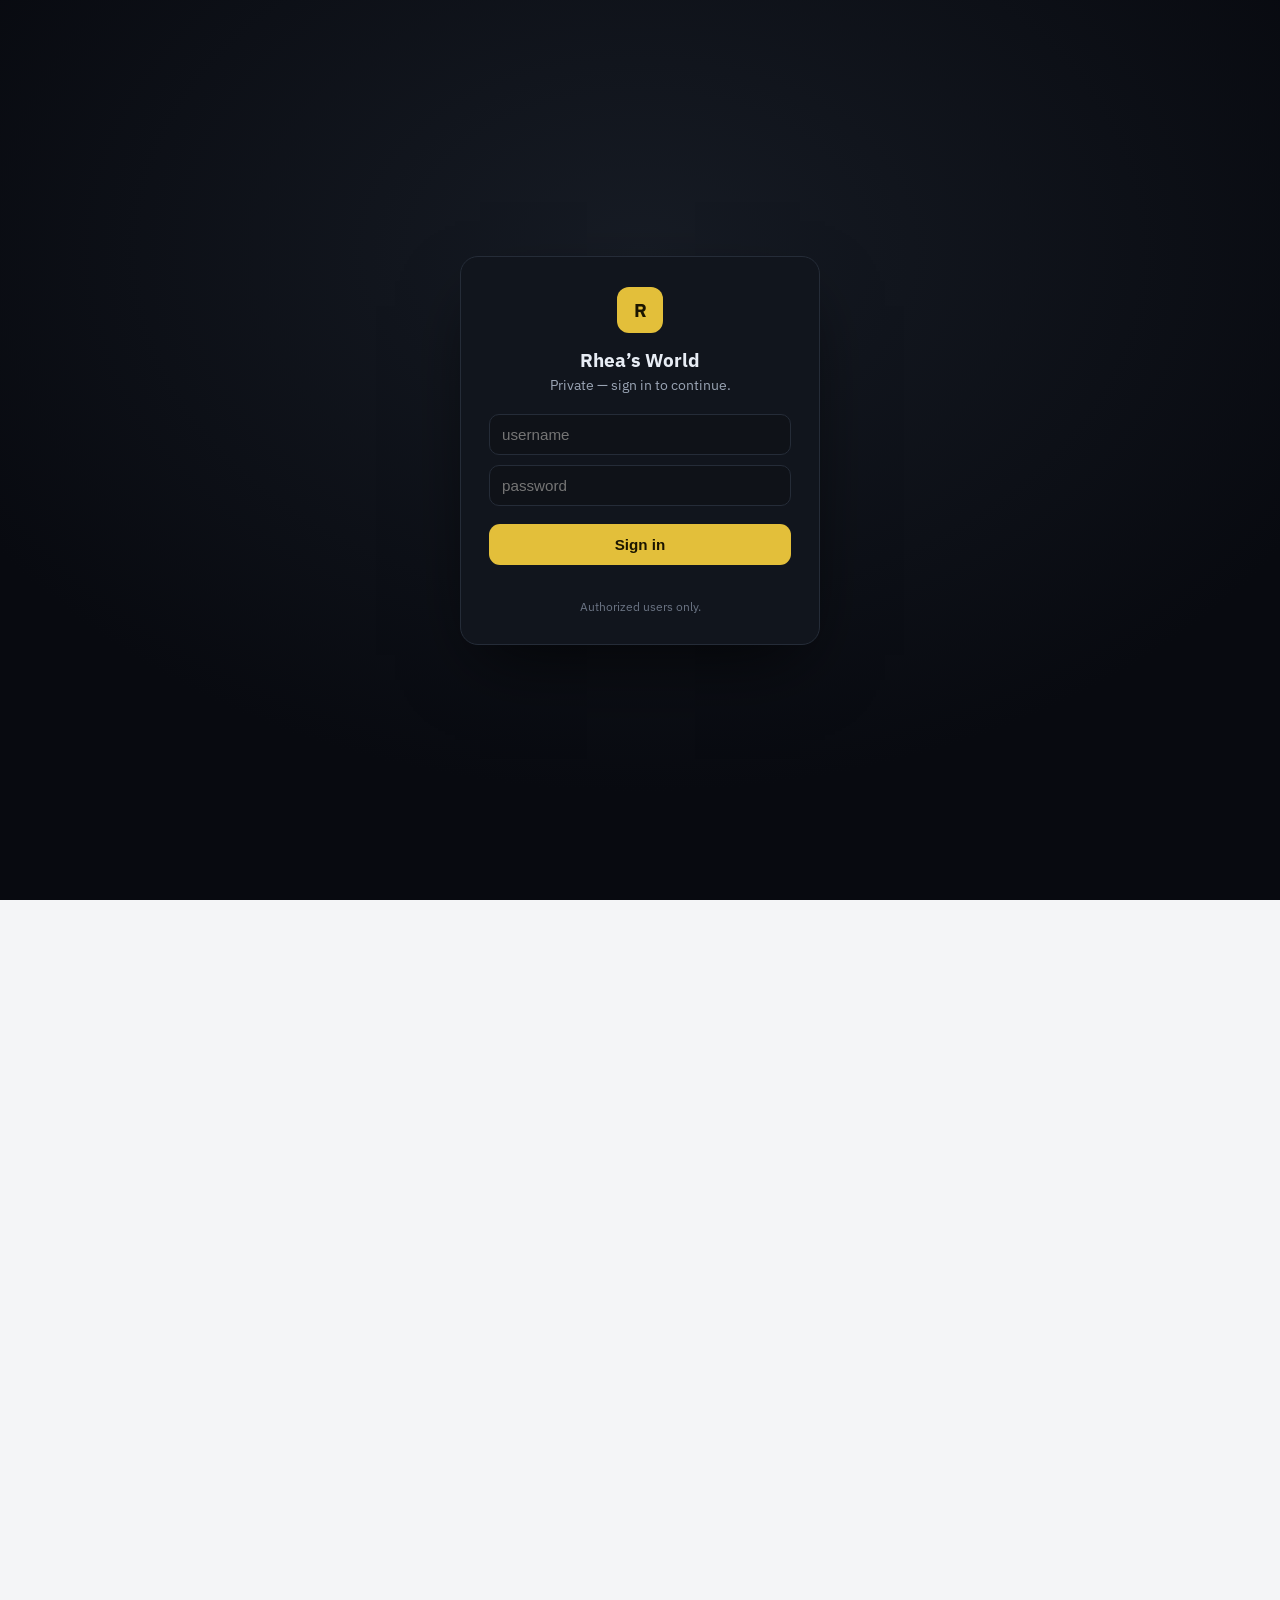
==== index.html @ 1cd9e459 "Make bio illustration cuter + lively Redraw the girl chibi/round-faced (bun + bow, big eyes, blush, " ====
<!DOCTYPE html>
<html lang="en">
<head>
<meta charset="UTF-8" />
<meta name="viewport" content="width=device-width, initial-scale=1.0" />
<title>Rhea's World — she plays with Power BI</title>
<meta name="description" content="Rhea — Senior Power BI developer. Live dashboards, DAX, data modeling, a project lab, a 17-chapter handbook, and an AI mock interviewer." />
<meta property="og:type" content="website" />
<meta property="og:title" content="Rhea's World — she plays with Power BI" />
<meta property="og:description" content="Living dashboards, DAX, a project lab, handbook, and an AI mock interviewer." />
<meta name="twitter:card" content="summary_large_image" />
<link rel="icon" href="data:image/svg+xml,%3Csvg xmlns='http://www.w3.org/2000/svg' viewBox='0 0 32 32'%3E%3Crect width='32' height='32' rx='7' fill='%23c8a200'/%3E%3Ctext x='16' y='22' font-family='monospace' font-size='18' font-weight='700' text-anchor='middle' fill='%231b1500'%3ER%3C/text%3E%3C/svg%3E" />
<script src="auth.js"></script>
<link rel="preconnect" href="https://fonts.googleapis.com" />
<link rel="preconnect" href="https://fonts.gstatic.com" crossorigin />
<link href="https://fonts.googleapis.com/css2?family=IBM+Plex+Sans:wght@400;500;600;700&family=IBM+Plex+Mono:wght@400;500;600&display=swap" rel="stylesheet" />
<link rel="stylesheet" href="site.css" />
<style>
  /* index-only: map the legacy hero/chart accents onto the shared palette */
  :root{--gold:var(--accent);--cyan:var(--accent-2);--pink:#c0457b}
  [data-theme="dark"]{--pink:#ff5ca8}

  .wrap{max-width:var(--maxw);margin:0 auto;padding:0 22px}

  /* ===== dark hero band (stays dark in both themes — it's the landing flourish) ===== */
  .hero-band{position:relative;overflow:hidden;background:linear-gradient(165deg,#0c0c18,#06060c);color:#eef0ff;border-bottom:1px solid var(--line)}
  .hero-band::before{content:"";position:absolute;inset:-20%;z-index:0;pointer-events:none;
    background:
      radial-gradient(40% 40% at 18% 22%, rgba(124,92,255,.34), transparent 60%),
      radial-gradient(38% 38% at 82% 18%, rgba(34,224,214,.26), transparent 60%),
      radial-gradient(45% 45% at 70% 82%, rgba(242,193,78,.20), transparent 62%);
    filter:blur(8px);animation:drift 22s ease-in-out infinite alternate}
  @keyframes drift{0%{transform:translate3d(0,0,0) scale(1)}50%{transform:translate3d(2%,-2%,0) scale(1.08)}100%{transform:translate3d(-2%,2%,0) scale(1.04)}}
  .hero{position:relative;z-index:1;max-width:var(--maxw);margin:0 auto;padding:60px 22px 52px;display:grid;grid-template-columns:1.02fr .98fr;gap:30px;align-items:center}
  @media(max-width:900px){.hero{grid-template-columns:1fr;padding-top:40px}}

  .chip{display:inline-flex;align-items:center;gap:9px;font-family:var(--mono);font-size:.72rem;letter-spacing:.12em;text-transform:uppercase;color:#f2c14e;padding:7px 14px;border:1px solid rgba(255,255,255,.14);border-radius:99px;background:rgba(255,255,255,.04);margin-bottom:20px}
  .chip .live{width:7px;height:7px;border-radius:50%;background:#f2c14e;box-shadow:0 0 10px #f2c14e;animation:pulse 1.8s infinite}
  @keyframes pulse{50%{opacity:.4}}
  h1{font-weight:700;font-size:clamp(2.3rem,6.8vw,4.6rem);line-height:1.04;letter-spacing:-.02em;margin-bottom:18px}
  .holo{background:linear-gradient(100deg,#f2c14e,#22e0d6 45%,#7c5cff 75%,#ff5ca8);-webkit-background-clip:text;background-clip:text;color:transparent;background-size:200% auto;animation:holo 6s linear infinite}
  @keyframes holo{to{background-position:200% center}}
  .lede{max-width:520px;color:#9a9bc4;font-size:1.06rem;line-height:1.7}
  .lede b{color:#eef0ff;font-weight:600}
  .cta-row{display:flex;gap:14px;margin-top:26px;flex-wrap:wrap}
  .stat-mini{display:flex;gap:26px;margin-top:30px}
  .stat-mini b{display:block;font-size:1.5rem;font-weight:700;background:linear-gradient(90deg,#f2c14e,#22e0d6);-webkit-background-clip:text;background-clip:text;color:transparent}
  .stat-mini span{font-family:var(--mono);font-size:.64rem;text-transform:uppercase;letter-spacing:.09em;color:#9a9bc4}

  .hero-art{position:relative;justify-self:center;width:100%;max-width:440px}
  .hero-art svg{width:100%;height:auto;display:block;filter:drop-shadow(0 30px 60px rgba(124,92,255,.32))}
  @media(max-width:900px){.hero-art{max-width:360px;margin-top:10px;order:-1}}
  .floaty{animation:floaty 6s ease-in-out infinite}
  @keyframes floaty{50%{transform:translateY(-10px)}}
  .orbit{transform-box:fill-box;transform-origin:center;animation:spin 26s linear infinite}
  .tool{transform-box:fill-box;transform-origin:center;animation:spin 26s linear infinite reverse}
  @keyframes spin{to{transform:rotate(360deg)}}
  .ring-dash{transform-box:fill-box;transform-origin:center;animation:spin 40s linear infinite}
  .twinkle{animation:tw 2.4s ease-in-out infinite}.twinkle.d{animation-delay:1.2s}
  @keyframes tw{0%,100%{opacity:.35}50%{opacity:1}}
  .barpulse rect{transform-box:fill-box;transform-origin:center bottom;animation:barp 2.2s ease-in-out infinite}
  .barpulse rect:nth-child(2){animation-delay:.25s}.barpulse rect:nth-child(3){animation-delay:.5s}
  @keyframes barp{50%{transform:scaleY(.55)}}
  .corespin{transform-box:fill-box;transform-origin:center;animation:spin 18s linear infinite}
  .corepulse{transform-box:fill-box;transform-origin:center;animation:corep 3.4s ease-in-out infinite}
  @keyframes corep{50%{opacity:.5;transform:scale(1.06)}}

  .marquee{border-top:1px solid var(--line);border-bottom:1px solid var(--line);padding:14px 0;overflow:hidden;white-space:nowrap;background:var(--panel)}
  .marquee div{display:inline-block;animation:scroll 26s linear infinite;font-weight:600;font-size:1.05rem;color:var(--muted)}
  .marquee span{margin:0 24px}.marquee b{color:var(--accent)}.marquee i{color:var(--accent-2);font-style:normal}
  @keyframes scroll{to{transform:translateX(-50%)}}

  section{padding:72px 0}
  .sec-head{display:flex;align-items:baseline;gap:16px;margin-bottom:38px}
  .sec-num{font-family:var(--mono);font-size:.8rem;color:var(--accent-2)}
  .sec-title{font-weight:700;font-size:clamp(1.6rem,4.2vw,2.6rem);letter-spacing:-.02em}
  .sec-title em{font-style:normal;background:linear-gradient(90deg,var(--accent),var(--violet));-webkit-background-clip:text;background-clip:text;color:transparent}
  .reveal{opacity:0;transform:translateY(34px);transition:opacity .7s,transform .7s}
  .reveal.in{opacity:1;transform:none}

  .dash{display:grid;grid-template-columns:repeat(12,1fr);gap:18px}
  .card{background:var(--panel);border:1px solid var(--line);border-radius:16px;padding:22px;box-shadow:var(--shadow);transition:transform .3s,border-color .3s}
  .card:hover{transform:translateY(-5px);border-color:var(--accent-2)}
  .c-7{grid-column:span 7}.c-5{grid-column:span 5}.c-4{grid-column:span 4}.c-12{grid-column:span 12}
  @media(max-width:760px){.dash>*{grid-column:1/-1!important}}
  .card h3{font-weight:600;font-size:1.05rem;margin-bottom:4px}
  .card .sub{font-family:var(--mono);font-size:.68rem;color:var(--muted);text-transform:uppercase;letter-spacing:.1em;margin-bottom:18px}
  .kpi{font-weight:700;font-size:2.6rem;line-height:1}
  .kpi small{font-size:.92rem;font-family:var(--mono);margin-left:8px}
  .up{color:var(--green)}.down{color:var(--red)}
  .bars{display:flex;align-items:flex-end;gap:14px;height:180px}
  .bars .b{flex:1;border-radius:7px 7px 0 0;height:0;transition:height 1.1s cubic-bezier(.2,.8,.2,1);position:relative}
  .in .bars .b{height:var(--h)}
  .bars .b span{position:absolute;top:-22px;left:0;right:0;text-align:center;font-family:var(--mono);font-size:.68rem;color:var(--muted)}
  .bars .b em{position:absolute;bottom:-24px;left:0;right:0;text-align:center;font-family:var(--mono);font-size:.62rem;color:var(--muted);font-style:normal}
  @property --p{syntax:'<number>';inherits:false;initial-value:0}
  .donut-wrap{display:flex;align-items:center;gap:24px}
  .donut{--p:0;width:150px;height:150px;border-radius:50%;flex-shrink:0;background:conic-gradient(var(--accent) calc(var(--p)*1%),var(--violet) 0 calc((var(--p)+24)*1%),var(--accent-2) 0);-webkit-mask:radial-gradient(transparent 52%,#000 53%);mask:radial-gradient(transparent 52%,#000 53%);transition:--p 1.3s cubic-bezier(.2,.8,.2,1)}
  .in .donut{--p:48}
  .legend{font-family:var(--mono);font-size:.78rem;line-height:2.1}
  .legend i{display:inline-block;width:10px;height:10px;border-radius:3px;margin-right:8px}
  .line-chart{width:100%;height:200px}
  .line-chart .area{fill:url(#g1);opacity:0;transition:opacity 1s .6s}
  .in .line-chart .area{opacity:.4}
  .line-chart .stroke{fill:none;stroke:url(#gs);stroke-width:3;stroke-linecap:round;stroke-dasharray:1200;stroke-dashoffset:1200;transition:stroke-dashoffset 1.6s cubic-bezier(.4,0,.2,1)}
  .in .line-chart .stroke{stroke-dashoffset:0}
  .line-chart circle{opacity:0;transition:opacity .4s}.in .line-chart circle{opacity:1;transition-delay:1.4s}
  .steps{display:grid;grid-template-columns:repeat(3,1fr);gap:20px}
  @media(max-width:760px){.steps{grid-template-columns:1fr}}
  .step{padding:24px;border-radius:16px;border:1px solid var(--line);background:var(--panel);box-shadow:var(--shadow);transition:transform .3s,border-color .3s}
  .step:hover{transform:translateY(-5px);border-color:var(--violet)}
  .step .n{font-family:var(--mono);font-weight:600;font-size:1.8rem;background:linear-gradient(90deg,var(--accent-2),var(--violet));-webkit-background-clip:text;background-clip:text;color:transparent;margin-bottom:10px}
  .step h4{font-weight:600;font-size:1.1rem;margin-bottom:8px}
  .step p{color:var(--muted);font-size:.94rem}
  .ideas{display:grid;grid-template-columns:repeat(2,1fr);gap:18px}
  @media(max-width:760px){.ideas{grid-template-columns:1fr}}
  .idea{display:flex;gap:18px;padding:20px;border-radius:14px;border:1px solid var(--line);background:var(--panel);box-shadow:var(--shadow);transition:transform .3s,border-color .3s}
  .idea:hover{transform:translateX(5px);border-color:var(--accent)}
  a.idea{text-decoration:none;color:inherit;cursor:pointer}
  a.idea h4::after{content:" \2197";color:var(--accent-2);font-weight:700}
  .idea .ic{font-size:1.5rem;flex-shrink:0;width:48px;height:48px;border-radius:12px;display:grid;place-items:center;background:var(--bg);border:1px solid var(--line)}
  .idea h4{font-weight:600;font-size:1.04rem;margin-bottom:6px}
  .idea p{color:var(--muted);font-size:.9rem;line-height:1.55}

  /* bio / about */
  .bio{background:var(--panel);border:1px solid var(--line);border-radius:18px;box-shadow:var(--shadow);padding:clamp(24px,4vw,40px);position:relative;overflow:hidden;
    display:grid;grid-template-columns:1.55fr 1fr;gap:30px;align-items:center}
  @media(max-width:760px){.bio{grid-template-columns:1fr}.bio-art{order:-1;max-width:300px;margin:0 auto}}
  .bio::before{content:"";position:absolute;inset:0 0 auto 0;height:4px;background:linear-gradient(90deg,var(--accent),var(--accent-2),var(--violet))}
  .bio-art svg{width:100%;height:auto;display:block}
  .b-steam{animation:steam 2.6s ease-in-out infinite;transform-box:fill-box;transform-origin:bottom}
  .b-steam.d{animation-delay:.7s}
  @keyframes steam{0%{opacity:0;transform:translateY(3px)}45%{opacity:.55}100%{opacity:0;transform:translateY(-7px)}}
  .b-bob{transform-box:fill-box;transform-origin:center;animation:bob 3.2s ease-in-out infinite}
  @keyframes bob{50%{transform:translateY(-6px)}}
  .b-wave{transform-box:fill-box;transform-origin:28% 92%;animation:wave 1.7s ease-in-out infinite}
  @keyframes wave{0%,100%{transform:rotate(10deg)}50%{transform:rotate(-26deg)}}
  .b-blink{transform-box:fill-box;transform-origin:center;animation:blink 3.8s infinite}
  @keyframes blink{0%,92%,100%{transform:scaleY(1)}96%{transform:scaleY(.12)}}
  .b-blush{animation:blush 3s ease-in-out infinite}
  @keyframes blush{0%,100%{opacity:.4}50%{opacity:.78}}
  .b-pop{transform-box:fill-box;transform-origin:center;animation:pop 2.6s ease-in-out infinite}
  @keyframes pop{0%,100%{transform:translateY(0) scale(1)}50%{transform:translateY(-6px) scale(1.08)}}
  .bio .hi{font-size:clamp(1.5rem,4vw,2.2rem);font-weight:700;letter-spacing:-.01em;margin-bottom:16px}
  .bio p{color:var(--muted);font-size:1.05rem;line-height:1.75;max-width:780px;margin-bottom:16px}
  .bio p b{color:var(--ink);font-weight:600}
  .bio .accent{color:var(--accent-2);font-weight:600}
  [data-theme="dark"] .bio .accent{color:var(--accent)}
  .bio .close{font-style:italic;color:var(--ink);border-left:3px solid var(--accent);padding-left:16px;margin:6px 0 0;font-size:1.08rem}

  @media(prefers-reduced-motion:reduce){.reveal{opacity:1;transform:none}.in .donut{--p:48}}
</style>
</head>
<body>

<header class="site-header">
  <div class="bar">
    <a class="logo" href="index.html"><span class="mark">R</span><div>Rhea&rsquo;s World<small>Power BI portfolio</small></div></a>
    <span class="spacer"></span>
    <button class="navtoggle" id="navToggle" aria-label="Open menu" aria-expanded="false" aria-controls="navLinks">&#9776;</button>
    <nav class="nav-links" id="navLinks">
      <a class="ghost-link active" href="index.html">Home</a>
      <a class="ghost-link" href="learn.html">Handbook</a>
      <a class="ghost-link" href="projects.html">Projects</a>
      <a class="ghost-link" href="study.html">Trainer</a>
      <a class="ghost-link" href="interview.html">AI Interviewer</a>
    </nav>
    <button class="toggle" id="themeBtn">&#9789; Dark</button>
  </div>
</header>

<div class="hero-band">
  <div class="hero">
    <div class="hero-copy">
      <div class="chip"><span class="live"></span>Senior Power BI Developer &middot; 8 years</div>
      <h1>Rhea turns raw data into <span class="holo">living dashboards</span></h1>
      <p class="lede">She lives inside <b>Power BI</b> &mdash; shaping data in Power Query, writing <b>DAX</b>, modeling star schemas, and chasing that one chart that makes the number <b>obvious</b>. Tools orbit her like satellites.</p>
      <div class="cta-row">
        <a href="#dash" class="btn btn-primary">See the dashboard &darr;</a>
        <a href="projects.html" class="btn btn-ghost" style="color:#eef0ff;border-color:rgba(255,255,255,.18)">Browse projects</a>
      </div>
      <div class="stat-mini">
        <div><b>8 yrs</b><span>in Power BI</span></div>
        <div><b>115+</b><span>interview Q&amp;A</span></div>
        <div><b>&infin;</b><span>dashboards built</span></div>
      </div>
    </div>

    <div class="hero-art" id="heroArt">
      <svg viewBox="0 0 460 460" role="img" aria-label="A warm dusky-skinned girl surrounded by orbiting data tool icons">
        <defs>
          <radialGradient id="bgGlow" cx="50%" cy="44%" r="56%">
            <stop offset="0%" stop-color="#7c5cff" stop-opacity=".5"/>
            <stop offset="55%" stop-color="#22e0d6" stop-opacity=".12"/>
            <stop offset="100%" stop-color="#06060c" stop-opacity="0"/>
          </radialGradient>
          <linearGradient id="gs" x1="0" y1="0" x2="1" y2="0">
            <stop offset="0%" stop-color="#22e0d6"/><stop offset="100%" stop-color="#7c5cff"/>
          </linearGradient>
          <linearGradient id="hexFill" x1="0" y1="0" x2="1" y2="1">
            <stop offset="0%" stop-color="rgba(124,92,255,.30)"/>
            <stop offset="50%" stop-color="rgba(34,224,214,.14)"/>
            <stop offset="100%" stop-color="rgba(12,12,24,.55)"/>
          </linearGradient>
          <filter id="glow" x="-60%" y="-60%" width="220%" height="220%"><feGaussianBlur stdDeviation="7"/></filter>
        </defs>

        <circle cx="230" cy="215" r="220" fill="url(#bgGlow)"/>
        <circle cx="230" cy="240" r="150" fill="rgba(255,255,255,.04)" stroke="rgba(255,255,255,.10)"/>

        <g class="floaty">
          <circle cx="230" cy="215" r="118" fill="#7c5cff" opacity=".18" filter="url(#glow)" class="corepulse"/>
          <circle cx="230" cy="215" r="92" fill="#22e0d6" opacity=".12" filter="url(#glow)"/>
          <circle cx="230" cy="215" r="112" fill="none" stroke="rgba(255,255,255,.12)" stroke-width="1.2" stroke-dasharray="2 12" class="corespin"/>
          <circle cx="230" cy="215" r="100" fill="none" stroke="rgba(34,224,214,.35)" stroke-width="1.2" stroke-dasharray="10 16" class="ring-dash"/>
          <polygon points="230,123 310,169 310,261 230,307 150,261 150,169" fill="url(#hexFill)" stroke="rgba(255,255,255,.18)" stroke-width="1.5"/>
          <polygon points="230,138 297,177 297,253 230,292 163,253 163,177" fill="none" stroke="rgba(242,193,78,.35)" stroke-width="1"/>
          <polygon points="230,123 310,169 230,215" fill="#fff" opacity=".05"/>
          <polygon points="230,123 150,169 230,215" fill="#000" opacity=".10"/>
          <g class="corespin">
            <circle cx="230" cy="215" r="74" fill="none" stroke="rgba(255,255,255,.08)" stroke-width="8"/>
            <circle cx="230" cy="215" r="74" fill="none" stroke="url(#gs)" stroke-width="8" stroke-linecap="round" stroke-dasharray="223 465" transform="rotate(-90 230 215)"/>
          </g>
          <g transform="translate(230 215)" class="barpulse">
            <rect x="-34" y="-2" width="16" height="40" rx="3" fill="#f2c14e"/>
            <rect x="-8" y="-22" width="16" height="60" rx="3" fill="#22e0d6"/>
            <rect x="18" y="-40" width="16" height="78" rx="3" fill="#7c5cff"/>
          </g>
          <line x1="190" y1="255" x2="270" y2="255" stroke="rgba(255,255,255,.25)" stroke-width="1.5"/>
          <path d="M70 360 q70 -40 100 -120" fill="none" stroke="url(#gs)" stroke-width="2" opacity=".5" stroke-dasharray="3 8" class="twinkle"/>
          <path d="M400 360 q-70 -40 -100 -120" fill="none" stroke="url(#gs)" stroke-width="2" opacity=".5" stroke-dasharray="3 8" class="twinkle d"/>
          <polyline points="300,150 312,142 324,156 336,134 348,144" fill="none" stroke="#22e0d6" stroke-width="2" stroke-linecap="round" class="twinkle"/>
        </g>

        <g class="orbit">
          <circle cx="230" cy="215" r="185" fill="none" stroke="rgba(255,255,255,.10)" stroke-width="1.4" stroke-dasharray="4 10" class="ring-dash"/>
          <g class="tool"><circle cx="415" cy="215" r="21" fill="#1a1408" stroke="#f2c14e" stroke-width="1.5"/>
            <g transform="translate(415 215)" class="barpulse" fill="#f2c14e"><rect x="-10" y="0" width="5" height="9" rx="1"/><rect x="-2" y="-5" width="5" height="14" rx="1"/><rect x="6" y="-9" width="5" height="18" rx="1"/></g></g>
          <g class="tool"><circle cx="345" cy="360" r="20" fill="#0c1a12" stroke="#21a366" stroke-width="1.5"/><text x="345" y="367" text-anchor="middle" font-family="IBM Plex Mono" font-size="16" font-weight="700" fill="#21a366">X</text></g>
          <g class="tool"><circle cx="189" cy="395" r="20" fill="#0a1322" stroke="#3b82f6" stroke-width="1.5"/><text x="189" y="400" text-anchor="middle" font-family="IBM Plex Mono" font-size="11" font-weight="700" fill="#3b82f6">SQL</text></g>
          <g class="tool"><circle cx="63" cy="295" r="20" fill="#161306" stroke="#ffd34e" stroke-width="1.5"/><text x="63" y="300" text-anchor="middle" font-family="IBM Plex Mono" font-size="12" font-weight="700" fill="#ffd34e">Py</text></g>
          <g class="tool"><circle cx="63" cy="135" r="20" fill="#1a1408" stroke="#f2c14e" stroke-width="1.5"/><text x="63" y="140" text-anchor="middle" font-family="IBM Plex Mono" font-size="10" font-weight="700" fill="#f2c14e">DAX</text></g>
          <g class="tool"><circle cx="189" cy="35" r="20" fill="#13102a" stroke="#7c5cff" stroke-width="1.5"/><text x="189" y="41" text-anchor="middle" font-family="IBM Plex Mono" font-size="15" font-weight="700" fill="#9a7cff">M</text></g>
          <g class="tool"><circle cx="345" cy="70" r="20" fill="#08161f" stroke="#3fb6ff" stroke-width="1.5"/><text x="345" y="75" text-anchor="middle" font-family="IBM Plex Mono" font-size="11" font-weight="700" fill="#3fb6ff">Az</text></g>
        </g>
        <circle cx="118" cy="110" r="3" fill="#22e0d6" class="twinkle"/>
        <circle cx="338" cy="408" r="2.5" fill="#ff5ca8" class="twinkle d"/>
        <circle cx="408" cy="120" r="2.5" fill="#f2c14e" class="twinkle"/>
      </svg>
    </div>
  </div>
</div>

<div class="wrap">
  <section id="about">
    <div class="sec-head reveal"><span class="sec-num">01 //</span><h2 class="sec-title">Meet <em>Rhea</em></h2></div>
    <div class="bio reveal">
      <div class="bio-text">
        <div class="hi">Hi, I&rsquo;m Rhea &#128075;</div>
        <p>I convince <b>Power BI</b> dashboards to behave, teach <b>SQL</b> to find missing data, and turn business chaos into <span class="accent">charts people actually understand</span>. By profession a Business Intelligence &amp; Analytics enthusiast &mdash; by passion a dashboard beautician and occasional bug whisperer, with time across finance, analytics, reporting and forecasting.</p>
        <p class="close">Welcome to my little corner of the internet, where data meets caffeine and logic occasionally wins.</p>
      </div>
      <div class="bio-art" aria-hidden="true">
        <svg viewBox="0 0 340 300" role="img" aria-label="Rhea, a cheerful round-faced girl, waving while relaxing with a laptop and coffee among floating charts">
          <defs>
            <linearGradient id="chair" x1="0" y1="0" x2="0" y2="1"><stop offset="0" stop-color="#7c5cff"/><stop offset="1" stop-color="#5b3fd6"/></linearGradient>
          </defs>
          <!-- backdrop + floor shadow -->
          <circle cx="170" cy="150" r="134" fill="var(--accent-2)" opacity=".08"/>
          <ellipse cx="170" cy="258" rx="120" ry="15" fill="#000" opacity=".06"/>
          <!-- floating chart chips -->
          <g class="floaty">
            <rect x="36" y="58" width="76" height="54" rx="11" fill="var(--panel)" stroke="var(--line)"/>
            <polyline points="46,94 58,82 70,88 82,70 94,76 104,62" fill="none" stroke="var(--accent-2)" stroke-width="2.5" stroke-linecap="round"/>
            <circle cx="104" cy="62" r="3" fill="var(--accent)"/>
          </g>
          <g class="floaty" style="animation-delay:.9s">
            <rect x="246" y="72" width="60" height="46" rx="11" fill="var(--panel)" stroke="var(--line)"/>
            <rect x="256" y="98" width="9" height="12" rx="2" fill="var(--accent)"/>
            <rect x="270" y="90" width="9" height="20" rx="2" fill="var(--violet)"/>
            <rect x="284" y="84" width="9" height="26" rx="2" fill="var(--accent-2)"/>
          </g>
          <!-- floating heart -->
          <path class="b-pop" d="M214 150 q5 -8 11 -3 q6 -5 11 3 q4 7 -11 17 q-15 -10 -11 -17z" fill="var(--accent)" opacity=".9"/>

          <!-- armchair -->
          <rect x="84" y="150" width="172" height="66" rx="24" fill="url(#chair)"/>
          <rect x="70" y="176" width="30" height="68" rx="14" fill="#6b4dd0"/>
          <rect x="240" y="176" width="30" height="68" rx="14" fill="#6b4dd0"/>
          <rect x="92" y="196" width="156" height="44" rx="20" fill="#8a6dff"/>

          <!-- girl (whole figure gently bobs) -->
          <g class="b-bob">
            <!-- legs dangling -->
            <path d="M158 206 v26" stroke="#c98a5b" stroke-width="12" fill="none" stroke-linecap="round"/>
            <path d="M182 206 v26" stroke="#c98a5b" stroke-width="12" fill="none" stroke-linecap="round"/>
            <ellipse cx="158" cy="236" rx="8" ry="5" fill="#241327"/>
            <ellipse cx="182" cy="236" rx="8" ry="5" fill="#241327"/>
            <!-- body -->
            <path d="M148 156 q22 -20 44 0 l5 42 q-27 13 -54 0 z" fill="var(--accent)"/>
            <!-- resting left arm to laptop -->
            <path d="M150 162 q-16 14 -6 28" stroke="#c98a5b" stroke-width="11" fill="none" stroke-linecap="round"/>
            <!-- laptop on lap -->
            <rect x="146" y="188" width="50" height="30" rx="4" fill="#2b3242"/>
            <rect x="150" y="192" width="42" height="22" rx="2" fill="#0b0e14"/>
            <rect x="155" y="204" width="6" height="8" fill="var(--accent)"/>
            <rect x="164" y="200" width="6" height="12" fill="var(--accent-2)"/>
            <rect x="173" y="196" width="6" height="16" fill="#9a7cff"/>
            <rect x="182" y="202" width="6" height="10" fill="var(--accent)"/>
            <!-- waving right arm -->
            <g class="b-wave">
              <path d="M192 160 q22 -10 30 -34" stroke="#c98a5b" stroke-width="11" fill="none" stroke-linecap="round"/>
              <circle cx="224" cy="124" r="8" fill="#e0a87a"/>
            </g>
            <!-- head: big round cute face -->
            <circle cx="170" cy="120" r="33" fill="#241327"/>
            <circle cx="170" cy="122" r="30" fill="#e0a87a"/>
            <!-- hair -->
            <path d="M138 120 q2 -38 32 -39 q30 1 32 39 q-11 -17 -32 -17 q-21 0 -32 17z" fill="#241327"/>
            <path d="M140 118 q-9 24 -4 48 l11 -4 q-8 -22 -3 -42z" fill="#241327"/>
            <path d="M200 118 q9 24 4 48 l-11 -4 q8 -22 3 -42z" fill="#241327"/>
            <circle cx="170" cy="84" r="10" fill="#241327"/>
            <path d="M163 80 q7 -9 14 0 q-7 4 -14 0z" fill="var(--accent)"/>
            <!-- blush -->
            <circle cx="152" cy="130" r="6" fill="#ff8fae" class="b-blush"/>
            <circle cx="188" cy="130" r="6" fill="#ff8fae" class="b-blush"/>
            <!-- eyes (blink) -->
            <g class="b-blink"><circle cx="160" cy="120" r="5" fill="#2a1a18"/><circle cx="162" cy="118" r="1.6" fill="#fff"/></g>
            <g class="b-blink"><circle cx="180" cy="120" r="5" fill="#2a1a18"/><circle cx="182" cy="118" r="1.6" fill="#fff"/></g>
            <!-- brows + happy smile -->
            <path d="M154 110 q6 -4 12 -1" stroke="#3a2018" stroke-width="2" fill="none" stroke-linecap="round"/>
            <path d="M174 109 q6 -3 12 1" stroke="#3a2018" stroke-width="2" fill="none" stroke-linecap="round"/>
            <path d="M162 132 q8 8 16 0" stroke="#3a2018" stroke-width="2.4" fill="none" stroke-linecap="round"/>
          </g>

          <!-- coffee mug + steam on right arm -->
          <rect x="276" y="200" width="24" height="22" rx="5" fill="var(--accent)"/>
          <path d="M300 205 q9 0 9 7 q0 7 -9 7" stroke="var(--accent)" stroke-width="4" fill="none"/>
          <path d="M283 196 q-4 -8 2 -15" class="b-steam" stroke="var(--faint)" stroke-width="2.5" fill="none" stroke-linecap="round"/>
          <path d="M292 196 q4 -8 -2 -15" class="b-steam d" stroke="var(--faint)" stroke-width="2.5" fill="none" stroke-linecap="round"/>
          <!-- plant -->
          <path d="M40 252 h26 l-4 -20 h-18 z" fill="#b5683f"/>
          <path d="M53 232 q-15 -19 -2 -38 q13 17 2 38z" fill="#2f9e6f"/>
          <path d="M53 232 q15 -17 4 -34 q-11 15 -4 34z" fill="#37b27d"/>
          <!-- sparkles -->
          <circle cx="120" cy="48" r="3" fill="var(--accent)" class="twinkle"/>
          <circle cx="302" cy="150" r="2.5" fill="var(--violet)" class="twinkle d"/>
          <circle cx="52" cy="148" r="2.5" fill="var(--accent-2)" class="twinkle"/>
        </svg>
      </div>
    </div>
  </section>
</div>

<div class="marquee">
  <div>
    <span><b>DAX</b> measures</span><span>&times;</span><span><i>Power Query</i> mashups</span><span>&times;</span><span><b>star schemas</b></span><span>&times;</span><span><i>RLS</i> &amp; slicers</span><span>&times;</span><span><b>tooltips</b> that delight</span><span>&times;</span><span><i>Fabric</i> &amp; DirectLake</span><span>&times;</span>
    <span><b>DAX</b> measures</span><span>&times;</span><span><i>Power Query</i> mashups</span><span>&times;</span><span><b>star schemas</b></span><span>&times;</span><span><i>RLS</i> &amp; slicers</span><span>&times;</span><span><b>tooltips</b> that delight</span><span>&times;</span><span><i>Fabric</i> &amp; DirectLake</span><span>&times;</span>
  </div>
</div>

<div class="wrap">
  <section id="dash">
    <div class="sec-head reveal"><span class="sec-num">02 //</span><h2 class="sec-title">A dashboard she <em>actually</em> built</h2></div>
    <div class="dash">
      <div class="card c-4 reveal">
        <h3>Total Revenue</h3><div class="sub">YTD &middot; sample data</div>
        <div class="kpi">$1.42M <small class="up">&uarr; 12.4%</small></div>
        <div class="bars" style="height:90px;margin-top:24px">
          <div class="b" style="--h:40%;background:linear-gradient(180deg,var(--accent),var(--violet))"></div>
          <div class="b" style="--h:62%;background:linear-gradient(180deg,var(--accent),var(--violet))"></div>
          <div class="b" style="--h:55%;background:linear-gradient(180deg,var(--accent),var(--violet))"></div>
          <div class="b" style="--h:88%;background:linear-gradient(180deg,var(--accent),var(--violet))"></div>
        </div>
      </div>
      <div class="card c-4 reveal">
        <h3>Customers</h3><div class="sub">vs last quarter</div>
        <div class="kpi">8,204 <small class="up">&uarr; 5.1%</small></div>
        <div class="bars" style="height:90px;margin-top:24px">
          <div class="b" style="--h:50%;background:linear-gradient(180deg,var(--violet),var(--accent-2))"></div>
          <div class="b" style="--h:70%;background:linear-gradient(180deg,var(--violet),var(--accent-2))"></div>
          <div class="b" style="--h:60%;background:linear-gradient(180deg,var(--violet),var(--accent-2))"></div>
          <div class="b" style="--h:80%;background:linear-gradient(180deg,var(--violet),var(--accent-2))"></div>
        </div>
      </div>
      <div class="card c-4 reveal">
        <h3>Churn</h3><div class="sub">monthly</div>
        <div class="kpi down">2.3% <small class="down">&darr; needs fix</small></div>
        <div class="bars" style="height:90px;margin-top:24px">
          <div class="b" style="--h:80%;background:var(--red)"></div>
          <div class="b" style="--h:60%;background:var(--red)"></div>
          <div class="b" style="--h:70%;background:var(--red)"></div>
          <div class="b" style="--h:45%;background:var(--red)"></div>
        </div>
      </div>
      <div class="card c-7 reveal">
        <h3>Revenue trend</h3><div class="sub">12-month rolling &middot; animated</div>
        <svg class="line-chart" viewBox="0 0 600 200" preserveAspectRatio="none">
          <defs><linearGradient id="g1" x1="0" y1="0" x2="0" y2="1"><stop offset="0%" stop-color="#22e0d6" stop-opacity=".5"/><stop offset="100%" stop-color="#22e0d6" stop-opacity="0"/></linearGradient></defs>
          <path class="area" d="M0,160 L50,150 L100,165 L150,120 L200,135 L250,95 L300,110 L350,70 L400,85 L450,50 L500,62 L550,30 L600,40 L600,200 L0,200 Z"/>
          <path class="stroke" d="M0,160 L50,150 L100,165 L150,120 L200,135 L250,95 L300,110 L350,70 L400,85 L450,50 L500,62 L550,30 L600,40"/>
          <circle cx="600" cy="40" r="6" fill="#22e0d6"/><circle cx="550" cy="30" r="4" fill="#fff"/>
        </svg>
      </div>
      <div class="card c-5 reveal">
        <h3>Revenue by region</h3><div class="sub">share of total</div>
        <div class="donut-wrap" style="margin-top:18px">
          <div class="donut"></div>
          <div class="legend">
            <div><i style="background:var(--accent)"></i>North &mdash; 48%</div>
            <div><i style="background:var(--violet)"></i>EMEA &mdash; 24%</div>
            <div><i style="background:var(--accent-2)"></i>APAC &mdash; 28%</div>
          </div>
        </div>
      </div>
      <div class="card c-12 reveal">
        <h3>Units by category</h3><div class="sub">sample data</div>
        <div class="bars" style="margin-top:36px">
          <div class="b" style="--h:55%;background:linear-gradient(180deg,var(--accent),var(--violet))"><span>1.2k</span><em>Electronics</em></div>
          <div class="b" style="--h:80%;background:linear-gradient(180deg,var(--accent),var(--violet))"><span>1.9k</span><em>Apparel</em></div>
          <div class="b" style="--h:35%;background:linear-gradient(180deg,var(--violet),var(--accent-2))"><span>740</span><em>Home</em></div>
          <div class="b" style="--h:95%;background:linear-gradient(180deg,var(--accent),var(--violet))"><span>2.3k</span><em>Grocery</em></div>
          <div class="b" style="--h:48%;background:linear-gradient(180deg,var(--violet),var(--accent-2))"><span>980</span><em>Toys</em></div>
          <div class="b" style="--h:65%;background:linear-gradient(180deg,var(--accent),var(--violet))"><span>1.5k</span><em>Sports</em></div>
          <div class="b" style="--h:28%;background:var(--accent-2)"><span>540</span><em>Books</em></div>
        </div>
      </div>
    </div>
  </section>

  <section id="how">
    <div class="sec-head reveal"><span class="sec-num">03 //</span><h2 class="sec-title">How she <em>works</em></h2></div>
    <div class="steps">
      <div class="step reveal"><div class="n">01</div><h4>Ingest the chaos</h4><p>CSV, SQL, an API, a sketchy Excel drop &mdash; Power Query cleans the mess.</p></div>
      <div class="step reveal"><div class="n">02</div><h4>Model &amp; measure</h4><p>Star schema, relationships, then DAX measures until every total reconciles to truth.</p></div>
      <div class="step reveal"><div class="n">03</div><h4>Ship the signal</h4><p>Colors, slicers, tooltips, bookmarks &mdash; iterate until one glance tells the story.</p></div>
    </div>
  </section>

  <section id="ideas">
    <div class="sec-head reveal"><span class="sec-num">04 //</span><h2 class="sec-title">What&rsquo;s <em>next</em></h2></div>
    <div class="ideas">
      <div class="idea reveal"><div class="ic">&#128202;</div><div><h4>Embed a live report</h4><p>Power BI &ldquo;Publish to web&rdquo; iframe beside these mock charts &mdash; a real interactive report.</p></div></div>
      <a href="projects.html" class="idea reveal"><div class="ic">&#129514;</div><div><h4>Project lab</h4><p>Eight Kaggle builds at senior level &mdash; Olist, RFM, churn, forecasting, big-data perf.</p></div></a>
      <a href="learn.html" class="idea reveal"><div class="ic">&#128218;</div><div><h4>The Handbook</h4><p>17-chapter self-contained Power BI + data engineering reference. No external links needed.</p></div></a>
      <a href="interview.html" class="idea reveal"><div class="ic">&#129302;</div><div><h4>AI interviewer</h4><p>Live mock interviews &mdash; soothing male voice, guardrails, local Ollama or cloud models.</p></div></a>
      <div class="idea reveal"><div class="ic">&#9889;</div><div><h4>Scrollytelling charts</h4><p>Redraw the trend as you scroll, narrating the data point by point.</p></div></div>
      <div class="idea reveal"><div class="ic">&#128231;</div><div><h4>Contact / hire-me</h4><p>A simple way for recruiters to reach the data wizard behind it all.</p></div></div>
    </div>
  </section>
</div>

<footer class="site-foot">
  <div class="big">Built with curiosity, caffeine &amp; <b>DAX</b>.</div>
  <p>RHEA&rsquo;S WORLD &middot; PLAYING WITH POWER BI &middot; 2026</p>
</footer>

<script>
  /* theme (shared key with the rest of the site) */
  const tBtn=document.getElementById('themeBtn');
  function setTheme(t){document.documentElement.setAttribute('data-theme',t);localStorage.setItem('rhea_theme',t);tBtn.innerHTML=t==='dark'?'&#9728; Light':'&#9789; Dark';}
  tBtn.onclick=()=>setTheme(document.documentElement.getAttribute('data-theme')==='dark'?'light':'dark');
  setTheme(localStorage.getItem('rhea_theme')||'light');

  /* mobile nav */
  const navToggle=document.getElementById('navToggle'),navLinks=document.getElementById('navLinks');
  navToggle.addEventListener('click',()=>{const o=navLinks.classList.toggle('open');navToggle.setAttribute('aria-expanded',o);});
  navLinks.addEventListener('click',e=>{if(e.target.tagName==='A'){navLinks.classList.remove('open');navToggle.setAttribute('aria-expanded','false');}});

  /* reveal on scroll */
  const io=new IntersectionObserver((es)=>{es.forEach(e=>{if(e.isIntersecting){e.target.classList.add('in');io.unobserve(e.target);}});},{threshold:.18});
  document.querySelectorAll('.reveal,.card').forEach(el=>io.observe(el));

  /* hero parallax */
  const art=document.getElementById('heroArt');
  if(art && !matchMedia('(prefers-reduced-motion:reduce)').matches){
    addEventListener('mousemove',e=>{
      const x=Math.max(-1,Math.min(1,e.clientX/innerWidth-.5));
      const y=Math.max(-1,Math.min(1,e.clientY/innerHeight-.5));
      art.style.transform=`translate(${x*-12}px,${y*-9}px)`;
    });
  }
</script>
</body>
</html>
---- site.css ----
/* =====================================================================
   Rhea's World — shared design system
   Single source of truth for tokens, typography, nav, buttons, footer.
   Link this BEFORE any page-specific <style> so pages can still override.
   ===================================================================== */

:root{
  /* palette (light) */
  --bg:#f4f5f7; --panel:#ffffff; --ink:#1b2230; --muted:#5d6677; --faint:#8a93a3;
  --line:#e3e7ee; --accent:#c8a200; --accent-2:#0a6c74; --violet:#6d4bd8;
  --green:#157347; --red:#b42318; --amber:#9a6b00;
  --code-bg:#1c2230; --code-ink:#e8edf5;
  --shadow:0 1px 2px rgba(20,30,50,.06),0 6px 18px -8px rgba(20,30,50,.18);
  /* type + layout */
  --font:"IBM Plex Sans",system-ui,-apple-system,sans-serif;
  --mono:"IBM Plex Mono",ui-monospace,monospace;
  --maxw:1240px;
}
[data-theme="dark"]{
  --bg:#0f1218; --panel:#161b24; --ink:#e8edf5; --muted:#9aa4b4; --faint:#6b7484;
  --line:#252c38; --accent:#e3bf3a; --accent-2:#3fb6bf; --violet:#9a7cff;
  --code-bg:#0b0e14; --code-ink:#e8edf5;
  --shadow:0 1px 2px rgba(0,0,0,.4),0 8px 24px -10px rgba(0,0,0,.6);
}

*{box-sizing:border-box;margin:0;padding:0}
html{scroll-behavior:smooth}
body{background:var(--bg);color:var(--ink);font-family:var(--font);line-height:1.6;-webkit-font-smoothing:antialiased}
.mono{font-family:var(--mono)}
::selection{background:var(--accent);color:#1b1500}

/* ---------- shared header / nav ---------- */
.site-header{position:sticky;top:0;z-index:40;background:var(--panel);border-bottom:1px solid var(--line)}
.site-header .bar{max-width:var(--maxw);margin:0 auto;padding:13px 22px;display:flex;align-items:center;gap:14px;position:relative}
.logo{font-weight:700;font-size:1rem;display:flex;align-items:center;gap:10px;text-decoration:none;color:var(--ink)}
.logo .mark{width:26px;height:26px;border-radius:7px;background:var(--accent);display:grid;place-items:center;color:#1b1500;font-weight:700;font-size:.85rem;flex-shrink:0}
.logo small{display:block;font-weight:400;font-size:.7rem;color:var(--muted)}
.bar .spacer{flex:1}
.nav-links{display:flex;align-items:center;gap:4px}
.ghost-link{color:var(--muted);text-decoration:none;font-size:.84rem;font-weight:500;padding:7px 11px;border-radius:8px;transition:color .2s,background .2s}
.ghost-link:hover{color:var(--ink);background:var(--bg)}
.ghost-link.active{color:var(--accent-2);font-weight:600}
[data-theme="dark"] .ghost-link.active{color:var(--accent)}
.toggle,.iconbtn{background:var(--bg);border:1px solid var(--line);color:var(--ink);border-radius:8px;padding:7px 12px;cursor:pointer;font-size:.8rem;font-weight:500;font-family:inherit}
.toggle:hover,.iconbtn:hover{border-color:var(--accent)}
.navtoggle{display:none;background:var(--bg);border:1px solid var(--line);color:var(--ink);border-radius:8px;padding:8px 12px;font-size:1.05rem;line-height:1;cursor:pointer}
@media(max-width:820px){
  .navtoggle{display:block}
  .nav-links{display:none;position:absolute;top:100%;right:14px;flex-direction:column;align-items:stretch;gap:2px;
    background:var(--panel);border:1px solid var(--line);border-radius:0 0 14px 14px;padding:8px;min-width:210px;box-shadow:var(--shadow)}
  .nav-links.open{display:flex}
}

/* ---------- shared buttons ---------- */
.btn{font-family:inherit;font-size:.92rem;font-weight:600;padding:12px 22px;border-radius:11px;border:1px solid transparent;
  text-decoration:none;cursor:pointer;display:inline-flex;align-items:center;gap:8px;transition:transform .2s,box-shadow .2s,border-color .2s}
.btn-primary{background:var(--accent);color:#1b1500;box-shadow:0 8px 24px -10px var(--accent)}
.btn-primary:hover{transform:translateY(-2px);box-shadow:0 12px 30px -10px var(--accent)}
.btn-ghost{background:transparent;color:var(--ink);border-color:var(--line)}
.btn-ghost:hover{transform:translateY(-2px);border-color:var(--accent-2);color:var(--accent-2)}

/* ---------- shared footer ---------- */
.site-foot{padding:48px 22px;border-top:1px solid var(--line);text-align:center;margin-top:40px}
.site-foot .big{font-weight:700;font-size:clamp(1.3rem,4vw,2rem);margin-bottom:12px;letter-spacing:-.01em}
.site-foot .big b{color:var(--accent-2)}
[data-theme="dark"] .site-foot .big b{color:var(--accent)}
.site-foot p{font-family:var(--mono);font-size:.74rem;color:var(--muted);letter-spacing:.06em}

@media(prefers-reduced-motion:reduce){
  *,*::before,*::after{animation:none!important;transition:none!important}
}
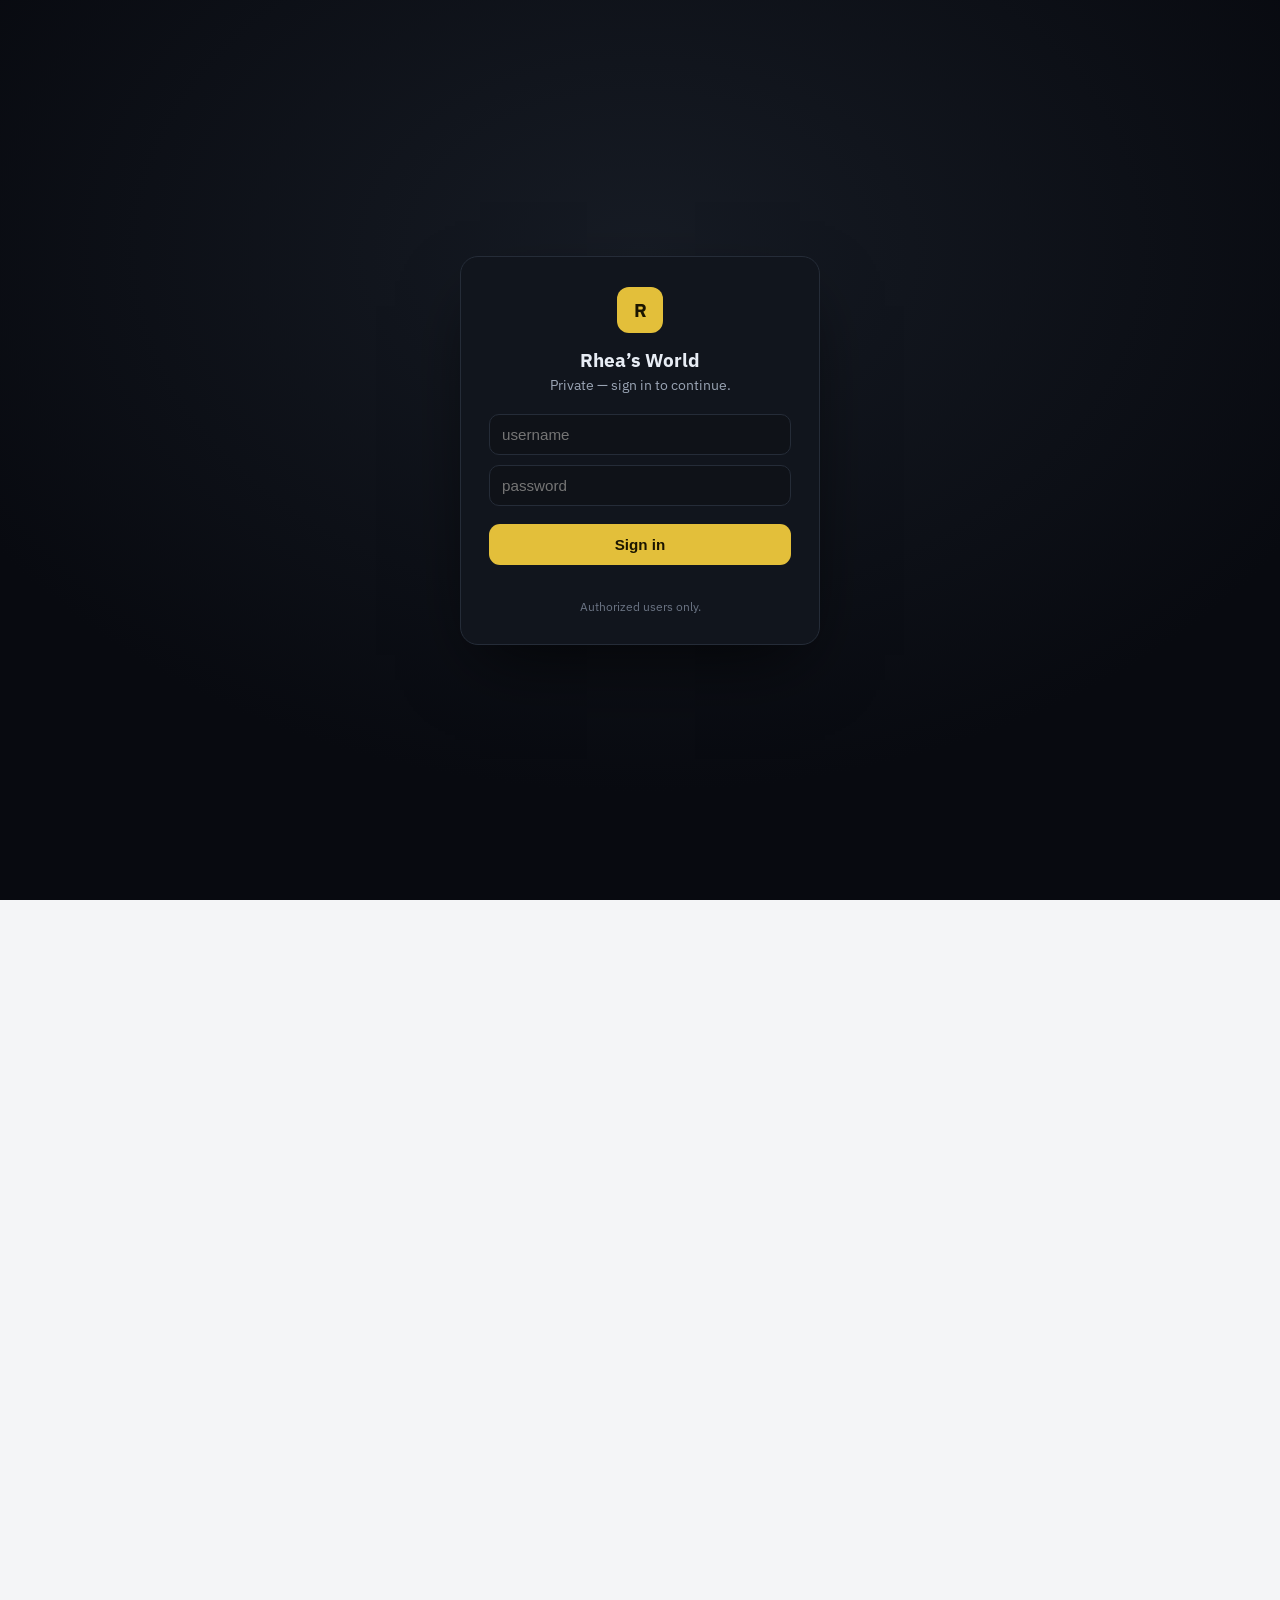
==== commit 4e1855ee: "Add admin-set Power BI embed with link-hiding proxy index.html: new "live report" section (03). Rhea" ====
--- a/index.html
+++ b/index.html
@@ -9,7 +9,7 @@
 <meta property="og:title" content="Rhea's World — she plays with Power BI" />
 <meta property="og:description" content="Living dashboards, DAX, a project lab, handbook, and an AI mock interviewer." />
 <meta name="twitter:card" content="summary_large_image" />
-<link rel="icon" href="data:image/svg+xml,%3Csvg xmlns='http://www.w3.org/2000/svg' viewBox='0 0 32 32'%3E%3Crect width='32' height='32' rx='7' fill='%23c8a200'/%3E%3Ctext x='16' y='22' font-family='monospace' font-size='18' font-weight='700' text-anchor='middle' fill='%231b1500'%3ER%3C/text%3E%3C/svg%3E" />
+<link rel="icon" href="data:image/svg+xml,%3Csvg xmlns='http://www.w3.org/2000/svg' viewBox='0 0 32 32'%3E%3Crect width='32' height='32' rx='8' fill='%23c8a200'/%3E%3Cpath d='M16 7C24 7 27 12.5 27 16C27 21 21.5 24.5 17 24.5C13 24.5 10 21.5 10 17.5C10 14.5 12 12.5 14.5 12.5C16.5 12.5 18 14 18 16' fill='none' stroke='%231b1500' stroke-width='3' stroke-linecap='round'/%3E%3Ccircle cx='18' cy='16.2' r='2.2' fill='%231b1500'/%3E%3C/svg%3E" />
 <script src="auth.js"></script>
 <link rel="preconnect" href="https://fonts.googleapis.com" />
 <link rel="preconnect" href="https://fonts.gstatic.com" crossorigin />
@@ -141,6 +141,46 @@
   @keyframes blush{0%,100%{opacity:.4}50%{opacity:.78}}
   .b-pop{transform-box:fill-box;transform-origin:center;animation:pop 2.6s ease-in-out infinite}
   @keyframes pop{0%,100%{transform:translateY(0) scale(1)}50%{transform:translateY(-6px) scale(1.08)}}
+
+  /* tiny girl perched in the "Rhea's World" brand */
+  .brand-title{font-weight:700;line-height:1}
+  .bg-girl{display:inline-block;position:relative;width:1.55em;height:1.55em;margin:0 2px;overflow:visible;vertical-align:-.5em}
+  .bg-girl svg{position:absolute;left:0;bottom:-.1em;width:1.55em;height:auto;overflow:visible}
+  /* life cycle: sit -> stand -> waddle off -> dance -> walk back -> sit */
+  .girl-move{transform-box:fill-box;transform-origin:bottom center;animation:stroll 13s ease-in-out infinite}
+  @keyframes stroll{
+    0%,24%   {transform:translate(0,0) rotate(0)}
+    29%      {transform:translate(0,-2px) rotate(0)}
+    33%      {transform:translate(4px,-1px) rotate(4deg)}
+    37%      {transform:translate(8px,-2px) rotate(-4deg)}
+    41%      {transform:translate(12px,-1px) rotate(4deg)}
+    46%      {transform:translate(16px,-2px) rotate(-4deg)}
+    50%      {transform:translate(18px,-2px) rotate(0)}
+    54%      {transform:translate(18px,-6px) rotate(-13deg)}
+    58%      {transform:translate(18px,-1px) rotate(13deg)}
+    62%      {transform:translate(18px,-6px) rotate(-13deg)}
+    66%      {transform:translate(18px,-1px) rotate(13deg)}
+    70%      {transform:translate(16px,-2px) rotate(0)}
+    74%      {transform:translate(12px,-1px) rotate(-4deg)}
+    78%      {transform:translate(8px,-2px) rotate(4deg)}
+    82%      {transform:translate(4px,-1px) rotate(-4deg)}
+    87%      {transform:translate(0,-2px) rotate(0)}
+    91%,100% {transform:translate(0,0) rotate(0)}
+  }
+  .gshake{transform-box:fill-box;transform-origin:bottom center;animation:gshake 2.6s ease-in-out infinite}
+  @keyframes gshake{0%,100%{transform:rotate(-2deg)}50%{transform:rotate(2deg)}}
+  .leg{transform-box:fill-box;transform-origin:top center;animation:legswing .7s ease-in-out infinite}
+  .leg.b{animation-delay:-.35s}
+  @keyframes legswing{0%,100%{transform:rotate(-16deg)}50%{transform:rotate(16deg)}}
+  /* DAX thought bubble: pulses while seated, hides while she roams */
+  .bub{transform-box:fill-box;transform-origin:bottom left;animation:bubcycle 13s ease-in-out infinite}
+  @keyframes bubcycle{
+    0%,10%,22%{opacity:.9;transform:scale(1)}
+    16%{transform:scale(1.07)}
+    27%{opacity:0;transform:scale(.5)}
+    89%{opacity:0;transform:scale(.5)}
+    93%,100%{opacity:.9;transform:scale(1)}
+  }
   .bio .hi{font-size:clamp(1.5rem,4vw,2.2rem);font-weight:700;letter-spacing:-.01em;margin-bottom:16px}
   .bio p{color:var(--muted);font-size:1.05rem;line-height:1.75;max-width:780px;margin-bottom:16px}
   .bio p b{color:var(--ink);font-weight:600}
@@ -148,6 +188,21 @@
   [data-theme="dark"] .bio .accent{color:var(--accent)}
   .bio .close{font-style:italic;color:var(--ink);border-left:3px solid var(--accent);padding-left:16px;margin:6px 0 0;font-size:1.08rem}
 
+  /* live Power BI embed slot */
+  .embed-wrap{position:relative;border-radius:16px;overflow:hidden;border:1px solid var(--line);background:var(--panel);box-shadow:var(--shadow);aspect-ratio:16/9}
+  .embed-wrap iframe{position:absolute;inset:0;width:100%;height:100%;border:0}
+  .embed-empty{display:grid;place-items:center;text-align:center;height:100%;padding:30px;color:var(--muted)}
+  .embed-empty .ic{font-size:2.4rem;margin-bottom:14px}
+  .embed-empty b{color:var(--ink)}
+  .embed-empty code{font-family:var(--mono);background:var(--bg);border:1px solid var(--line);padding:2px 7px;border-radius:6px;color:var(--ink);font-size:.82rem}
+  .embed-empty p{max-width:460px;margin:0 auto;line-height:1.6}
+  .pbi-admin{display:none;align-items:center;gap:10px;flex-wrap:wrap;margin-bottom:16px;padding:12px 14px;border:1px dashed var(--accent);border-radius:12px;background:var(--panel)}
+  .pbi-admin .tag{font-family:var(--mono);font-size:.64rem;text-transform:uppercase;letter-spacing:.1em;color:#1b1500;background:var(--accent);padding:3px 9px;border-radius:99px;font-weight:600}
+  .pbi-admin input{flex:1;min-width:240px;font-family:var(--mono);font-size:.84rem;padding:9px 11px;border-radius:9px;border:1px solid var(--line);background:var(--bg);color:var(--ink);outline:none}
+  .pbi-admin input:focus{border-color:var(--accent-2)}
+  .pbi-admin .btn{padding:9px 16px;font-size:.84rem}
+  .pbi-admin #pbiMsg{font-size:.74rem;color:var(--muted);flex-basis:100%}
+
   @media(prefers-reduced-motion:reduce){.reveal{opacity:1;transform:none}.in .donut{--p:48}}
 </style>
 </head>
@@ -155,7 +210,7 @@
 
 <header class="site-header">
   <div class="bar">
-    <a class="logo" href="index.html"><span class="mark">R</span><div>Rhea&rsquo;s World<small>Power BI portfolio</small></div></a>
+    <a class="logo" href="index.html"><span class="mark">R</span><div><span class="brand-title">Rhea&rsquo;s<span class="bg-girl" aria-hidden="true"><svg viewBox="0 0 40 42" role="img"><g class="girl-move"><g class="gshake"><g class="bub"><ellipse cx="31" cy="13" rx="8" ry="6" fill="var(--panel)" stroke="var(--line)"/><text x="31" y="15.4" text-anchor="middle" font-family="IBM Plex Mono,monospace" font-size="6.5" font-weight="700" fill="var(--accent-2)">DAX</text><circle cx="23" cy="19" r="1.5" fill="var(--panel)" stroke="var(--line)"/><circle cx="20" cy="22" r="1" fill="var(--panel)" stroke="var(--line)"/></g><path class="leg" d="M16 31 v9" stroke="#c98a5b" stroke-width="3.4" stroke-linecap="round" fill="none"/><path class="leg b" d="M21 31 v9" stroke="#c98a5b" stroke-width="3.4" stroke-linecap="round" fill="none"/><path d="M12 24 q6.5 -6 13 0 l1.5 9 q-8 4 -16 0 z" fill="var(--accent)"/><circle cx="18.5" cy="18" r="6.3" fill="#e0a87a"/><path d="M12.2 18 q-1 -8 6.3 -8.4 q7.3 .4 6.3 8.4 q-2.4 -4 -6.3 -4 q-3.9 0 -6.3 4z" fill="#241327"/><circle cx="18.5" cy="10" r="2.3" fill="#241327"/><circle cx="16.5" cy="18" r="1.1" fill="#2a1a18"/><circle cx="20.5" cy="18" r="1.1" fill="#2a1a18"/><path d="M16.7 21 q1.8 1.7 3.6 0" stroke="#3a2018" stroke-width="1" fill="none" stroke-linecap="round"/><rect x="12.5" y="26.5" width="12" height="6.8" rx="1" fill="#2b3242"/><rect x="14" y="28" width="9" height="4.3" rx=".5" fill="#0b0e14"/><rect x="15.4" y="30" width="1.5" height="2.3" fill="var(--accent)"/><rect x="17.8" y="29" width="1.5" height="3.3" fill="var(--accent-2)"/><rect x="20.2" y="28.5" width="1.5" height="3.8" fill="#9a7cff"/></g></g></svg></span>World</span><small>Power BI portfolio</small></div></a>
     <span class="spacer"></span>
     <button class="navtoggle" id="navToggle" aria-label="Open menu" aria-expanded="false" aria-controls="navLinks">&#9776;</button>
     <nav class="nav-links" id="navLinks">
@@ -164,6 +219,7 @@
       <a class="ghost-link" href="projects.html">Projects</a>
       <a class="ghost-link" href="study.html">Trainer</a>
       <a class="ghost-link" href="interview.html">AI Interviewer</a>
+      <a class="ghost-link" href="pl300.html">PL-300</a>
     </nav>
     <button class="toggle" id="themeBtn">&#9789; Dark</button>
   </div>
@@ -428,8 +484,28 @@
     </div>
   </section>
 
+  <section id="live">
+    <div class="sec-head reveal"><span class="sec-num">03 //</span><h2 class="sec-title">A <em>live</em> report</h2></div>
+    <div class="pbi-admin" id="pbiAdmin">
+      <span class="tag">Admin</span>
+      <input id="pbiInput" type="url" placeholder="https://app.powerbi.com/view?r=&hellip;" />
+      <button id="pbiSave" class="btn btn-primary">Save</button>
+      <button id="pbiClear" class="btn btn-ghost">Clear</button>
+      <span id="pbiMsg" class="mono"></span>
+    </div>
+    <div class="embed-wrap reveal" id="pbiEmbed">
+      <div class="embed-empty">
+        <div>
+          <div class="ic">&#128202;</div>
+          <p><b>Live Power BI report appears here.</b></p>
+          <p style="margin-top:10px">Rhea drops in a <b>Power&nbsp;BI</b> report &mdash; every visitor sees it live, while the underlying link stays hidden behind the proxy.</p>
+        </div>
+      </div>
+    </div>
+  </section>
+
   <section id="how">
-    <div class="sec-head reveal"><span class="sec-num">03 //</span><h2 class="sec-title">How she <em>works</em></h2></div>
+    <div class="sec-head reveal"><span class="sec-num">04 //</span><h2 class="sec-title">How she <em>works</em></h2></div>
     <div class="steps">
       <div class="step reveal"><div class="n">01</div><h4>Ingest the chaos</h4><p>CSV, SQL, an API, a sketchy Excel drop &mdash; Power Query cleans the mess.</p></div>
       <div class="step reveal"><div class="n">02</div><h4>Model &amp; measure</h4><p>Star schema, relationships, then DAX measures until every total reconciles to truth.</p></div>
@@ -438,7 +514,7 @@
   </section>
 
   <section id="ideas">
-    <div class="sec-head reveal"><span class="sec-num">04 //</span><h2 class="sec-title">What&rsquo;s <em>next</em></h2></div>
+    <div class="sec-head reveal"><span class="sec-num">05 //</span><h2 class="sec-title">What&rsquo;s <em>next</em></h2></div>
     <div class="ideas">
       <div class="idea reveal"><div class="ic">&#128202;</div><div><h4>Embed a live report</h4><p>Power BI &ldquo;Publish to web&rdquo; iframe beside these mock charts &mdash; a real interactive report.</p></div></div>
       <a href="projects.html" class="idea reveal"><div class="ic">&#129514;</div><div><h4>Project lab</h4><p>Eight Kaggle builds at senior level &mdash; Olist, RFM, churn, forecasting, big-data perf.</p></div></a>
@@ -456,6 +532,90 @@
 </footer>
 
 <script>
+  /* ===== live Power BI embed =====
+     Every visitor SEES the report, but the link rhea pastes stays hidden:
+       • Worker deployed -> iframe points at the Worker proxy (/api/report/go),
+         which 302-redirects server-side to the real link. The link never
+         appears in page source, JS, or any public JSON. (Network tab still
+         shows the powerbi.com request — unavoidable for browser embeds.)
+       • Local mode (no Worker) -> the link can't be hidden; iframe embeds it
+         directly and the URL is visible in the DOM. Deploy the Worker to hide. */
+  const PBI_EMBED_URL = "";
+  (function(){
+    const slot=document.getElementById('pbiEmbed');
+    const bar=document.getElementById('pbiAdmin');
+    if(!slot)return;
+    const PLACEHOLDER=slot.innerHTML;
+    const RKEY='rhea_pbi_url';
+    const W=window.RHEA_WORKER_URL;
+    const isPbi=u=>{try{return new URL(u).hostname.endsWith('powerbi.com');}catch(e){return false;}};
+
+    function frame(src){
+      const f=document.createElement('iframe');
+      f.src=src;f.title='Rhea — live Power BI report';
+      f.loading='lazy';f.allowFullscreen=true;f.referrerPolicy='no-referrer';
+      slot.innerHTML='';slot.appendChild(f);
+    }
+    const placeholder=()=>{slot.innerHTML=PLACEHOLDER;};
+
+    // PUBLIC view — what every visitor gets. Link stays hidden behind the proxy.
+    async function renderPublic(){
+      if(W){
+        try{const r=await fetch(W+'/api/report/exists');
+          if(r.ok&&(await r.json()).exists){frame(W+'/api/report/go');return;}}catch(e){}
+        placeholder();return;
+      }
+      const u=localStorage.getItem(RKEY)||PBI_EMBED_URL; // local mode: link visible
+      if(u&&isPbi(u))frame(u);else placeholder();
+    }
+
+    // ADMIN — fetch the real link only for rhea's own input prefill.
+    async function adminUrl(){
+      const t=window.RHEA_AUTH&&window.RHEA_AUTH.token;
+      if(W&&t){try{const r=await fetch(W+'/api/report',{headers:{'Authorization':'Bearer '+t}});
+        if(r.ok)return (await r.json()).url||'';}catch(e){}}
+      return localStorage.getItem(RKEY)||PBI_EMBED_URL;
+    }
+    async function saveUrl(url){
+      const t=window.RHEA_AUTH&&window.RHEA_AUTH.token;
+      if(W&&t){
+        const r=await fetch(W+'/api/report',{method:'POST',
+          headers:{'Content-Type':'application/json','Authorization':'Bearer '+t},
+          body:JSON.stringify({url})});
+        if(!r.ok){const j=await r.json().catch(()=>({}));throw new Error(j.error||'Save failed');}
+        return 'Saved — visitors see the report; the link stays hidden.';
+      }
+      if(url)localStorage.setItem(RKEY,url);else localStorage.removeItem(RKEY);
+      return 'Saved on this device only (local mode — link is visible; deploy the Worker to hide it).';
+    }
+
+    renderPublic();
+
+    function applyAuth(){
+      const a=window.RHEA_AUTH,admin=a&&a.role==='admin';
+      if(bar)bar.style.display=admin?'flex':'none';
+      if(admin&&bar)adminUrl().then(u=>{if(u)bar.querySelector('#pbiInput').value=u;});
+    }
+    document.addEventListener('rhea-auth',applyAuth);
+    applyAuth();
+
+    if(bar){
+      const inp=bar.querySelector('#pbiInput'),msg=bar.querySelector('#pbiMsg');
+      bar.querySelector('#pbiSave').addEventListener('click',async()=>{
+        const v=inp.value.trim();
+        if(v&&!isPbi(v)){msg.textContent='Must be an app.powerbi.com link.';return;}
+        msg.textContent='Saving…';
+        try{msg.textContent=await saveUrl(v);renderPublic();}
+        catch(e){msg.textContent=e.message;}
+      });
+      bar.querySelector('#pbiClear').addEventListener('click',async()=>{
+        inp.value='';msg.textContent='Saving…';
+        try{msg.textContent=await saveUrl('');renderPublic();}
+        catch(e){msg.textContent=e.message;}
+      });
+    }
+  })();
+
   /* theme (shared key with the rest of the site) */
   const tBtn=document.getElementById('themeBtn');
   function setTheme(t){document.documentElement.setAttribute('data-theme',t);localStorage.setItem('rhea_theme',t);tBtn.innerHTML=t==='dark'?'&#9728; Light':'&#9789; Dark';}
@@ -474,10 +634,11 @@
   /* hero parallax */
   const art=document.getElementById('heroArt');
   if(art && !matchMedia('(prefers-reduced-motion:reduce)').matches){
+    let raf=0,mx=0,my=0;
     addEventListener('mousemove',e=>{
-      const x=Math.max(-1,Math.min(1,e.clientX/innerWidth-.5));
-      const y=Math.max(-1,Math.min(1,e.clientY/innerHeight-.5));
-      art.style.transform=`translate(${x*-12}px,${y*-9}px)`;
+      mx=Math.max(-1,Math.min(1,e.clientX/innerWidth-.5));
+      my=Math.max(-1,Math.min(1,e.clientY/innerHeight-.5));
+      if(!raf)raf=requestAnimationFrame(()=>{art.style.transform=`translate(${mx*-12}px,${my*-9}px)`;raf=0;});
     });
   }
 </script>
--- a/site.css
+++ b/site.css
@@ -33,7 +33,9 @@
 .site-header{position:sticky;top:0;z-index:40;background:var(--panel);border-bottom:1px solid var(--line)}
 .site-header .bar{max-width:var(--maxw);margin:0 auto;padding:13px 22px;display:flex;align-items:center;gap:14px;position:relative}
 .logo{font-weight:700;font-size:1rem;display:flex;align-items:center;gap:10px;text-decoration:none;color:var(--ink)}
-.logo .mark{width:26px;height:26px;border-radius:7px;background:var(--accent);display:grid;place-items:center;color:#1b1500;font-weight:700;font-size:.85rem;flex-shrink:0}
+/* brand mark: a Moana-style swirl/wave that doubles as a data spiral, on the Power BI gold badge */
+.logo .mark{width:30px;height:30px;border-radius:9px;flex-shrink:0;font-size:0;color:transparent;
+  background:var(--accent) url("data:image/svg+xml,%3Csvg xmlns='http://www.w3.org/2000/svg' viewBox='0 0 24 24'%3E%3Cpath d='M12 4C18 4 20.5 8.5 20.5 12C20.5 16 16.5 18.5 13 18.5C10 18.5 7.8 16.3 7.8 13.3C7.8 11 9.4 9.6 11.2 9.6C12.8 9.6 14 10.8 14 12.4' fill='none' stroke='%231b1500' stroke-width='2.4' stroke-linecap='round'/%3E%3Ccircle cx='14' cy='12.5' r='1.7' fill='%231b1500'/%3E%3C/svg%3E") center/72% no-repeat}
 .logo small{display:block;font-weight:400;font-size:.7rem;color:var(--muted)}
 .bar .spacer{flex:1}
 .nav-links{display:flex;align-items:center;gap:4px}
